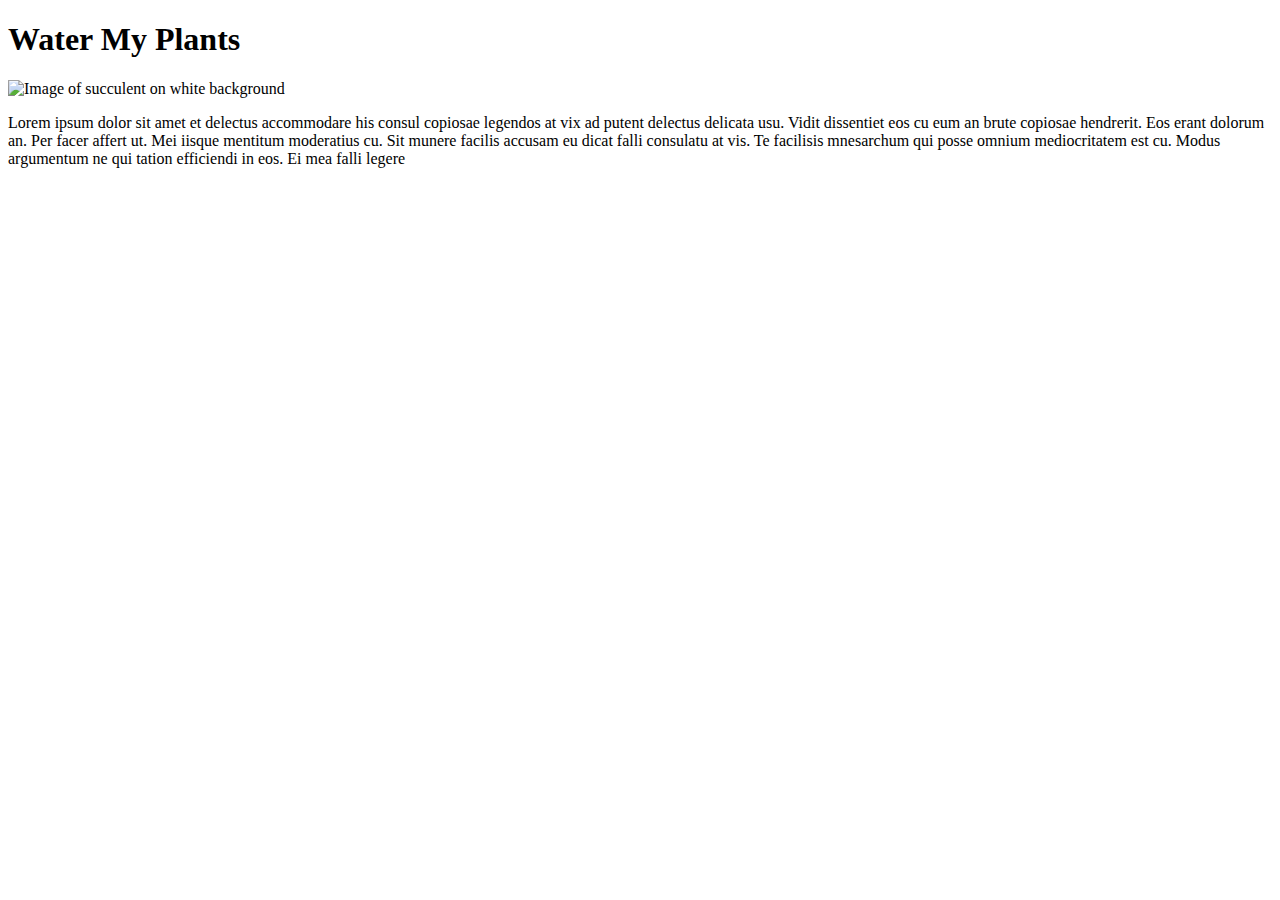
==== Index.html @ e4dbca63 "Templates for html css added, content for index page in progress" ====
<!doctype html>

<html lang="en">
<head>
  <meta charset="utf-8">
  <title>Water My Plants</title>
  <link rel="stylesheet" href="Style/Style.css">
</head>

<body>
   <header>
        <h1>Water My Plants</h1>
        <img src="style/succulent-corner.jpg" alt="Image of succulent on white background">
   </header>
    <nav></nav>
    <p>Lorem ipsum dolor sit amet et delectus accommodare his consul copiosae legendos at vix ad putent delectus delicata usu. Vidit dissentiet eos cu eum an brute copiosae hendrerit. Eos erant dolorum an. Per facer affert ut. Mei iisque mentitum moderatius cu. Sit munere facilis accusam eu dicat falli consulatu at vis. Te facilisis mnesarchum qui posse omnium mediocritatem est cu. Modus argumentum ne qui tation efficiendi in eos. Ei mea falli legere</p>
</body>
</html>
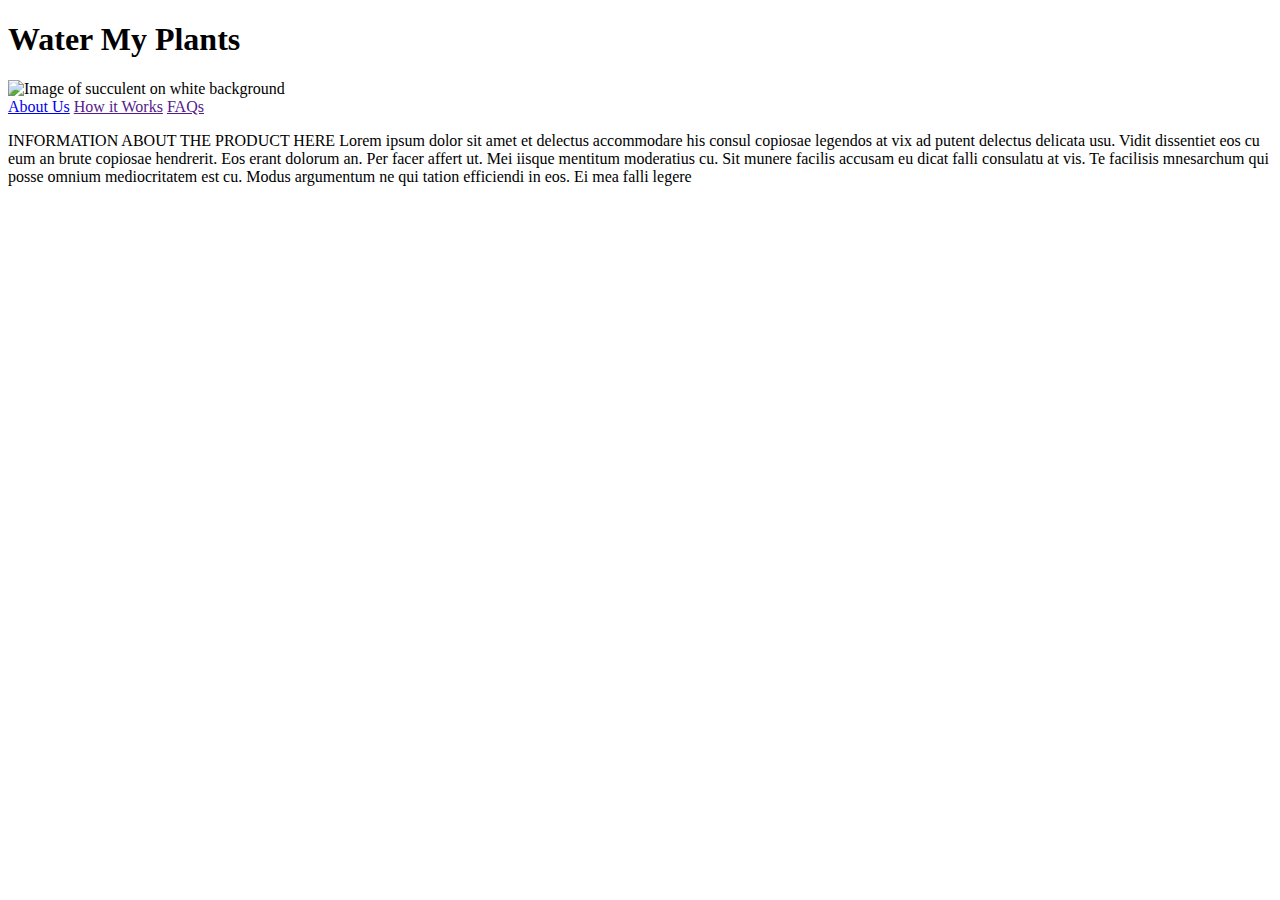
==== commit bfd82c9b: "framework for about us page complete" ====
--- a/Index.html
+++ b/Index.html
@@ -12,7 +12,11 @@
         <h1>Water My Plants</h1>
         <img src="style/succulent-corner.jpg" alt="Image of succulent on white background">
    </header>
-    <nav></nav>
-    <p>Lorem ipsum dolor sit amet et delectus accommodare his consul copiosae legendos at vix ad putent delectus delicata usu. Vidit dissentiet eos cu eum an brute copiosae hendrerit. Eos erant dolorum an. Per facer affert ut. Mei iisque mentitum moderatius cu. Sit munere facilis accusam eu dicat falli consulatu at vis. Te facilisis mnesarchum qui posse omnium mediocritatem est cu. Modus argumentum ne qui tation efficiendi in eos. Ei mea falli legere</p>
+    <nav>
+      <a href="About.html">About Us</a>
+      <a href="">How it Works</a>
+      <a href="">FAQs</a>
+    </nav>
+    <p> INFORMATION ABOUT THE PRODUCT HERE Lorem ipsum dolor sit amet et delectus accommodare his consul copiosae legendos at vix ad putent delectus delicata usu. Vidit dissentiet eos cu eum an brute copiosae hendrerit. Eos erant dolorum an. Per facer affert ut. Mei iisque mentitum moderatius cu. Sit munere facilis accusam eu dicat falli consulatu at vis. Te facilisis mnesarchum qui posse omnium mediocritatem est cu. Modus argumentum ne qui tation efficiendi in eos. Ei mea falli legere</p>
 </body>
 </html>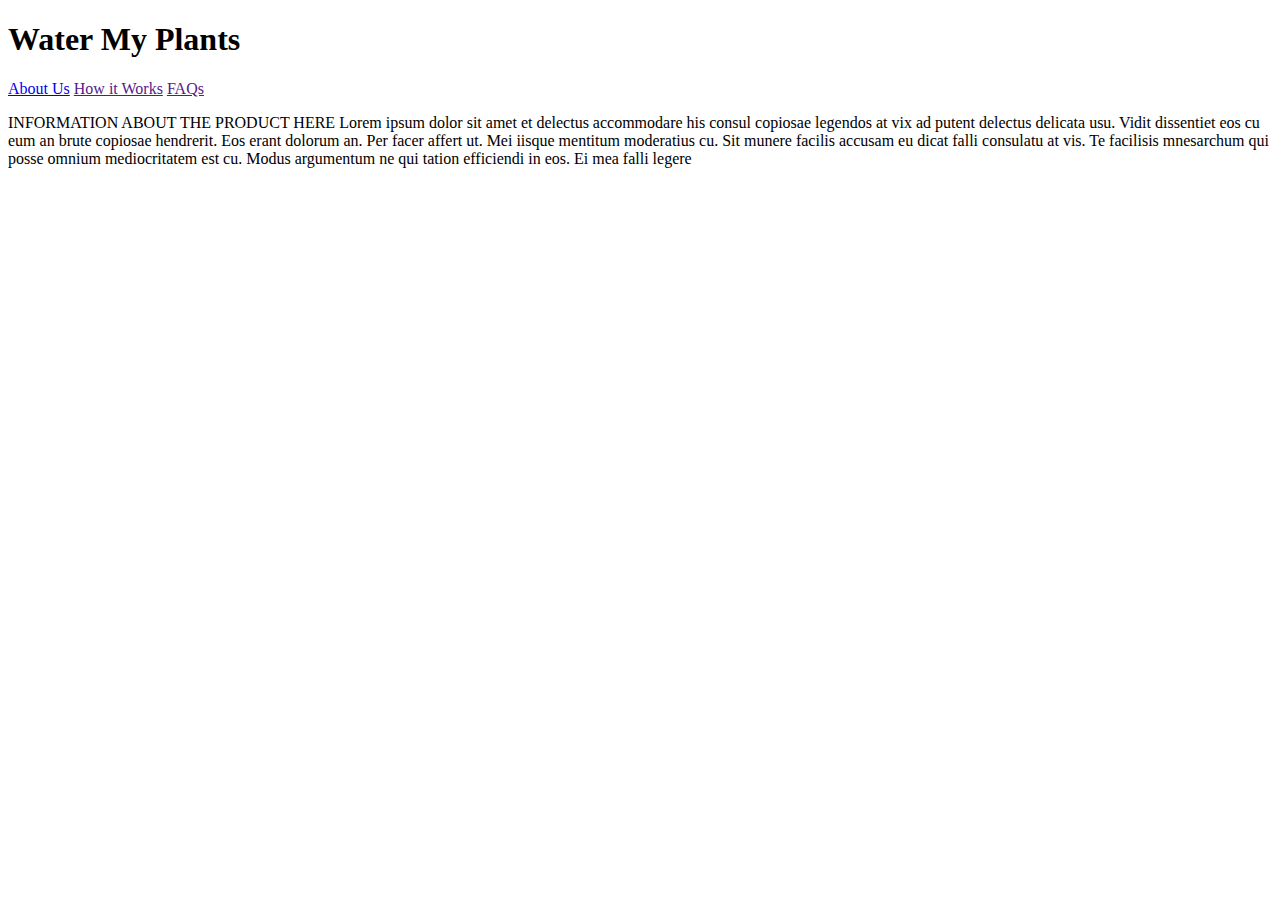
==== commit 0c29893f: "css for homepage complete" ====
--- a/Index.html
+++ b/Index.html
@@ -8,15 +8,16 @@
 </head>
 
 <body>
-   <header>
+   <header class=home>
         <h1>Water My Plants</h1>
-        <img src="style/succulent-corner.jpg" alt="Image of succulent on white background">
+        <!-- <img id=hero src="style/succulent-corner.jpg" alt="Image of succulent on white background"> -->
+        <nav>
+          <a href="About.html">About Us</a>
+          <a href="">How it Works</a>
+          <a href="">FAQs</a>
+        </nav>
    </header>
-    <nav>
-      <a href="About.html">About Us</a>
-      <a href="">How it Works</a>
-      <a href="">FAQs</a>
-    </nav>
-    <p> INFORMATION ABOUT THE PRODUCT HERE Lorem ipsum dolor sit amet et delectus accommodare his consul copiosae legendos at vix ad putent delectus delicata usu. Vidit dissentiet eos cu eum an brute copiosae hendrerit. Eos erant dolorum an. Per facer affert ut. Mei iisque mentitum moderatius cu. Sit munere facilis accusam eu dicat falli consulatu at vis. Te facilisis mnesarchum qui posse omnium mediocritatem est cu. Modus argumentum ne qui tation efficiendi in eos. Ei mea falli legere</p>
+   
+    <p class = home> INFORMATION ABOUT THE PRODUCT HERE Lorem ipsum dolor sit amet et delectus accommodare his consul copiosae legendos at vix ad putent delectus delicata usu. Vidit dissentiet eos cu eum an brute copiosae hendrerit. Eos erant dolorum an. Per facer affert ut. Mei iisque mentitum moderatius cu. Sit munere facilis accusam eu dicat falli consulatu at vis. Te facilisis mnesarchum qui posse omnium mediocritatem est cu. Modus argumentum ne qui tation efficiendi in eos. Ei mea falli legere</p>
 </body>
 </html>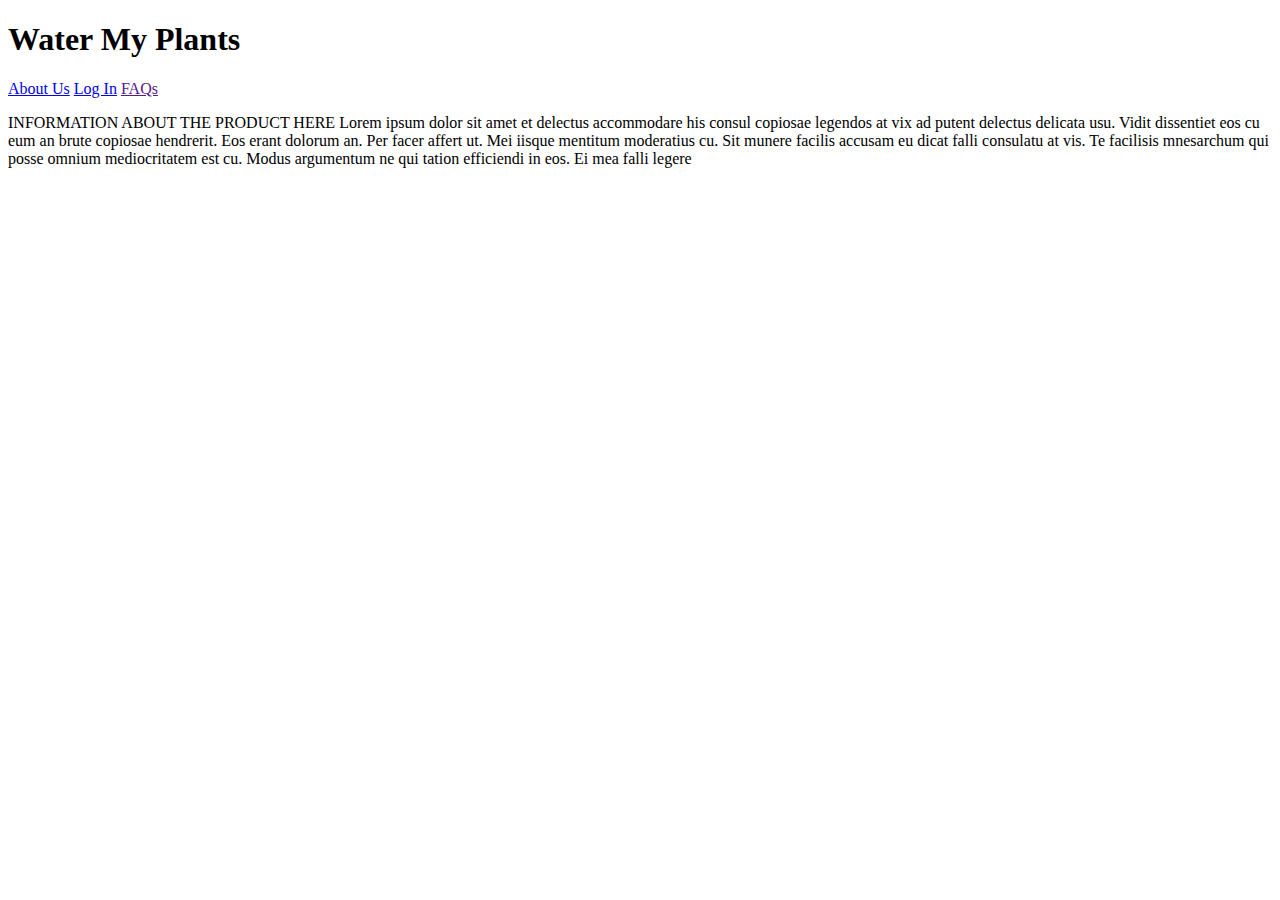
==== commit 0b0e5745: "reformatted bio sections" ====
--- a/Index.html
+++ b/Index.html
@@ -13,7 +13,7 @@
         <!-- <img id=hero src="style/succulent-corner.jpg" alt="Image of succulent on white background"> -->
         <nav>
           <a href="About.html">About Us</a>
-          <a href="">How it Works</a>
+          <a href="https://front-end-git-plantlist.wmpjune2020.vercel.app/">Log In</a>
           <a href="">FAQs</a>
         </nav>
    </header>
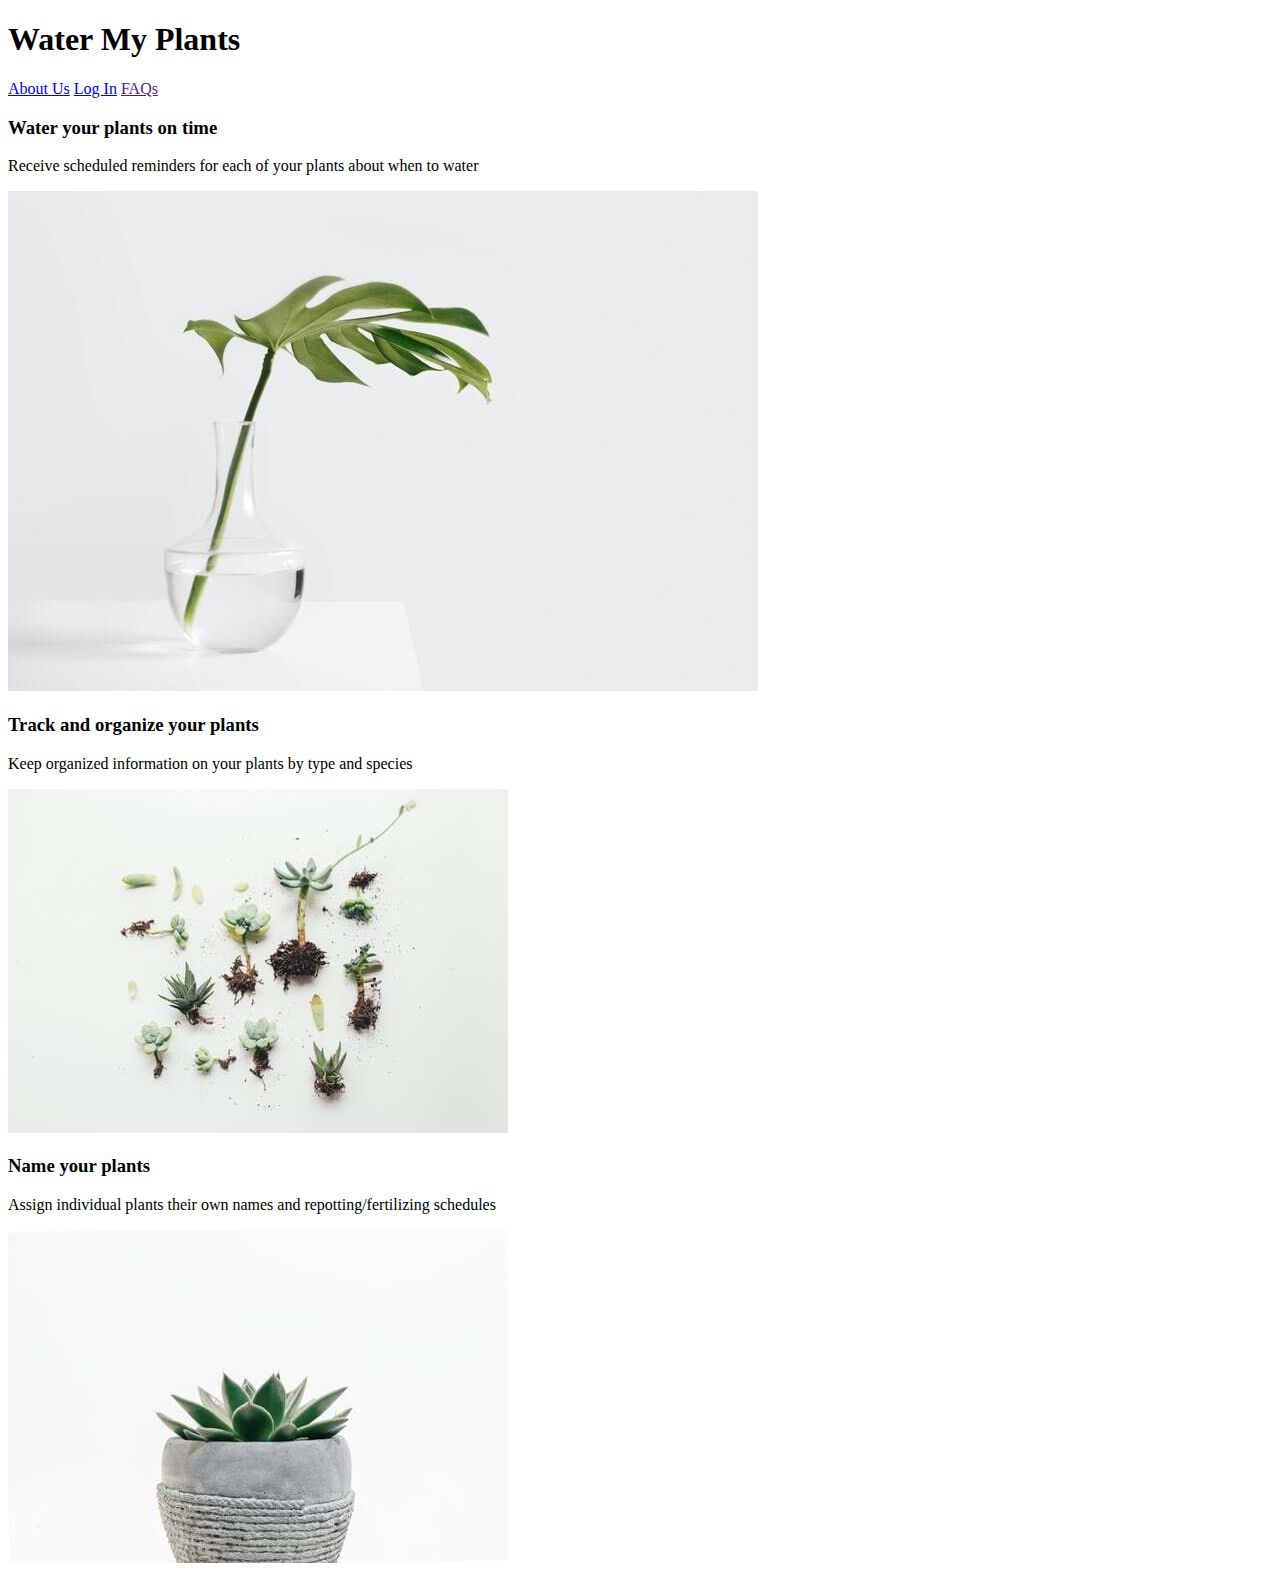
==== commit 20689b41: "CSS and content complete for home and about pages" ====
--- a/Index.html
+++ b/Index.html
@@ -17,7 +17,28 @@
           <a href="">FAQs</a>
         </nav>
    </header>
-   
-    <p class = home> INFORMATION ABOUT THE PRODUCT HERE Lorem ipsum dolor sit amet et delectus accommodare his consul copiosae legendos at vix ad putent delectus delicata usu. Vidit dissentiet eos cu eum an brute copiosae hendrerit. Eos erant dolorum an. Per facer affert ut. Mei iisque mentitum moderatius cu. Sit munere facilis accusam eu dicat falli consulatu at vis. Te facilisis mnesarchum qui posse omnium mediocritatem est cu. Modus argumentum ne qui tation efficiendi in eos. Ei mea falli legere</p>
+   <section class="home">
+    <div class="feature">
+      <div class ="text" id="reminder">
+        <h3>Water your plants on time</h3>
+        <p>Receive scheduled reminders for each of your plants about when to water</p>
+      </div>
+      <img src="Style/palm-in-water.jpg" alt="Palm leaf in a vase of water">
+    </div>
+    <div class="feature">
+      <div class="text" id="track">
+        <h3>Track and organize your plants</h3>
+        <p>Keep organized information on your plants by type and species</p>
+      </div>
+      <img src="Style/plant-variety.jpg" alt="">
+    </div>
+    <div class="feature">
+      <div class="text" id="name">
+        <h3>Name your plants</h3>
+        <p>Assign individual plants their own names and repotting/fertilizing schedules</p>
+      </div>
+      <img src="Style/succulent-center.jpg" alt="Potted succulent">
+    </div>
+   </section>
 </body>
 </html>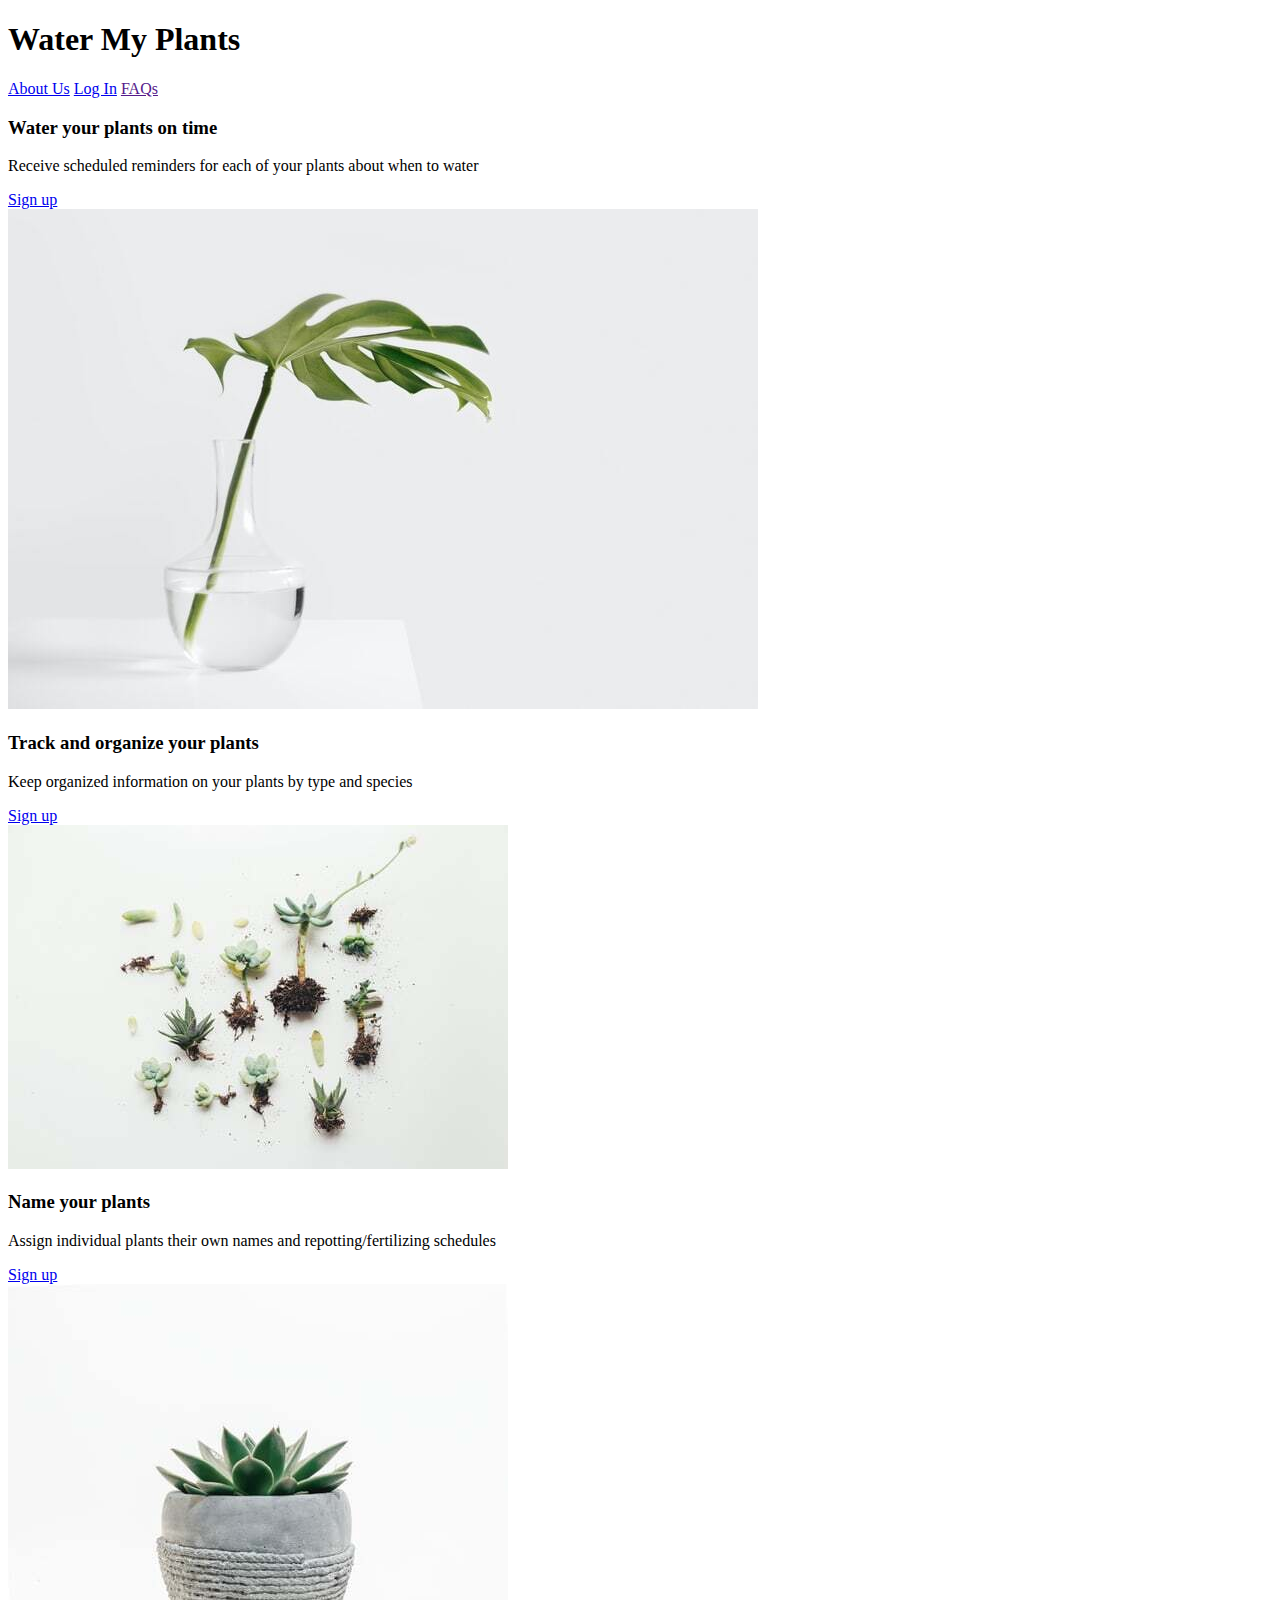
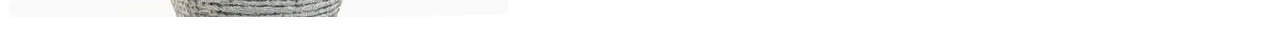
==== commit 937e37ef: "added sign up buttons to feature blocks" ====
--- a/Index.html
+++ b/Index.html
@@ -22,6 +22,9 @@
       <div class ="text" id="reminder">
         <h3>Water your plants on time</h3>
         <p>Receive scheduled reminders for each of your plants about when to water</p>
+        <nav class="feature">
+          <a href="https://front-end-git-plantlist.wmpjune2020.vercel.app/">Sign up</a>
+        </nav>
       </div>
       <img src="Style/palm-in-water.jpg" alt="Palm leaf in a vase of water">
     </div>
@@ -29,13 +32,20 @@
       <div class="text" id="track">
         <h3>Track and organize your plants</h3>
         <p>Keep organized information on your plants by type and species</p>
+        <nav class="feature">
+          <a href="https://front-end-git-plantlist.wmpjune2020.vercel.app/">Sign up</a>
+        </nav>
       </div>
       <img src="Style/plant-variety.jpg" alt="">
     </div>
+      
     <div class="feature">
       <div class="text" id="name">
         <h3>Name your plants</h3>
         <p>Assign individual plants their own names and repotting/fertilizing schedules</p>
+        <nav class="feature">
+          <a href="https://front-end-git-plantlist.wmpjune2020.vercel.app/">Sign up</a>
+        </nav>
       </div>
       <img src="Style/succulent-center.jpg" alt="Potted succulent">
     </div>
